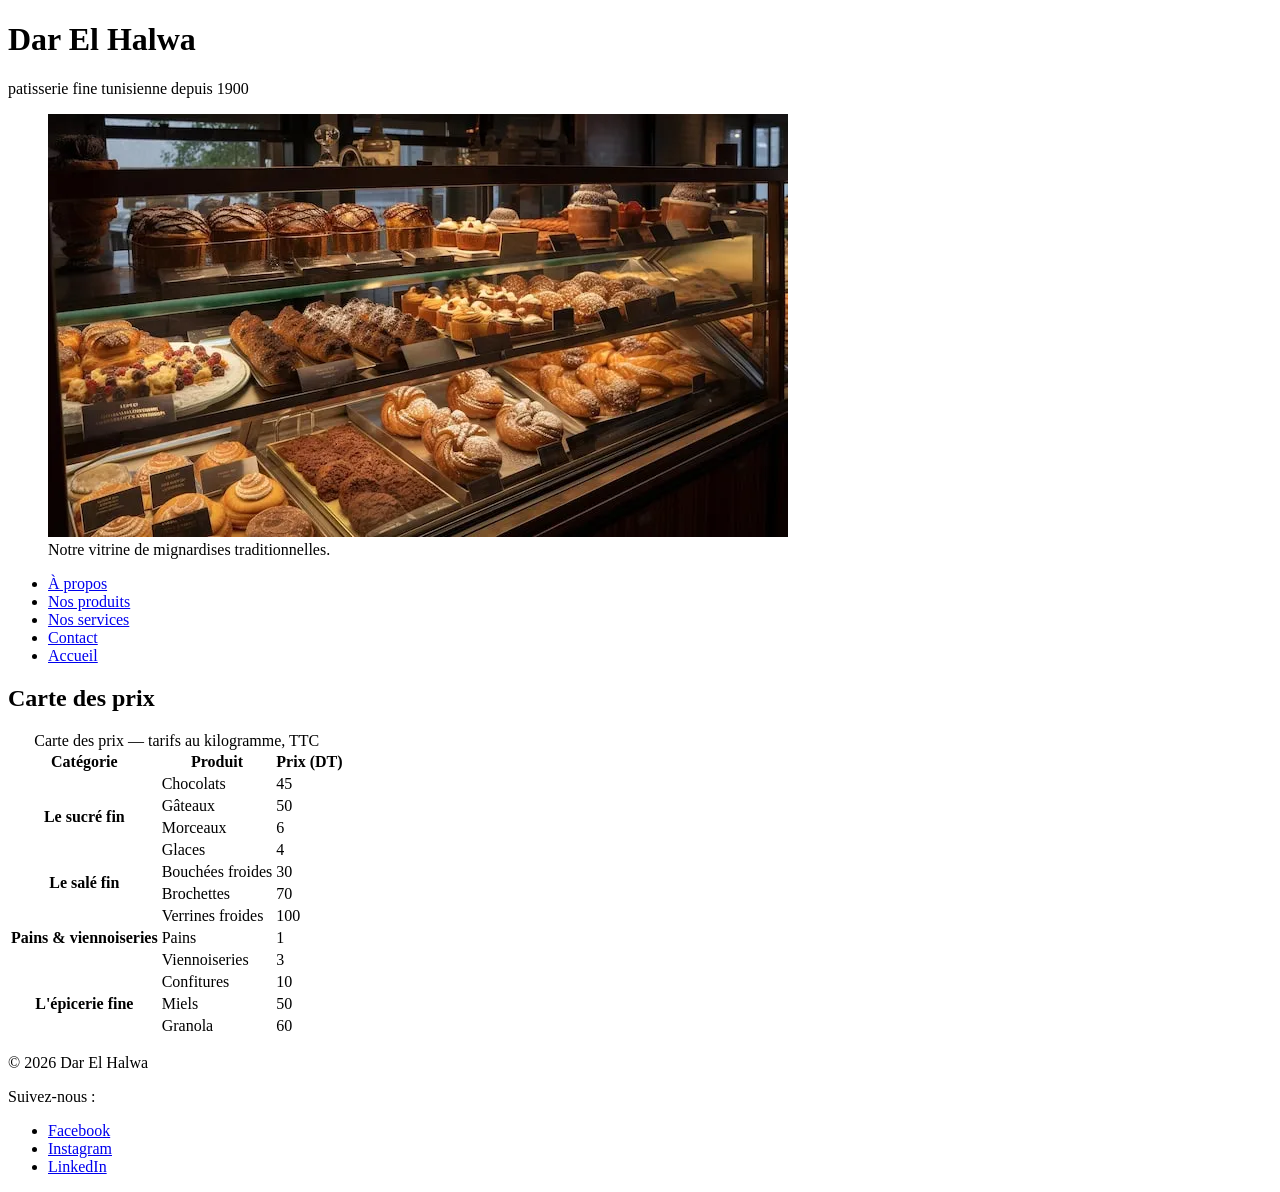
==== carte.html @ f9ee1fdd "Creer la page carte avec le tableu des prix" ====
<!DOCTYPE html>
<html lang="fr">
    <head>
        <meta charset="UTF-8">
        <meta name="viewport" content="width=device-width, initial-scale=1.0">
        <title>Carte de prix</title>
    </head>
    <body>
        <header>
            <h1>Dar El Halwa</h1>
            <p>patisserie fine tunisienne depuis 1900</p>
            <figure>
                <img src="images/patisserie.jpg" alt="Notre vitrine de mignardises traditionnelles.">
                <figcaption>Notre vitrine de mignardises traditionnelles.</figcaption>
            </figure>
        </header>
        <nav id="nav">
            <ul>
                <li><a href="index.html#apropos">À propos</a></li>
                <li><a href="index.html#products">Nos produits</a></li>
                <li><a href="index.html#services">Nos services</a></li>
                <li><a href="index.html#contact">Contact</a></li>
                <li><a href="index.html">Accueil</a></li>
            </ul>
        </nav>
        <main>
            <h2>Carte des prix</h2>

            <table>
                <caption>Carte des prix — tarifs au kilogramme, TTC</caption>
                
                <thead>
                    <tr>
                        <th scope="col">Catégorie</th>
                        <th scope="col">Produit</th>
                        <th scope="col">Prix (DT)</th>
                    </tr>
                </thead>

                <tbody>
                    <tr>
                        <th scope="rowgroup" rowspan="4">Le sucré fin</th>
                        <td>Chocolats</td>
                        <td>45</td>
                    </tr>
                    <tr>
                        <td>Gâteaux</td>
                        <td>50</td>
                    </tr>
                    <tr>
                        <td>Morceaux</td>
                        <td>6</td>
                    </tr>
                    <tr>
                        <td>Glaces</td>
                        <td>4</td>
                    </tr>

                    <tr>
                        <th scope="rowgroup" rowspan="2">Le salé fin</th>
                        <td>Bouchées froides</td>
                        <td>30</td>
                    </tr>
                    <tr>
                        <td>Brochettes</td>
                        <td>70</td>
                    </tr>

                    <tr>
                        <th scope="rowgroup" rowspan="3">Pains &amp; viennoiseries</th>
                        <td>Verrines froides</td>
                        <td>100</td>
                    </tr>
                    <tr>
                        <td>Pains</td>
                        <td>1</td>
                    </tr>
                    <tr>
                        <td>Viennoiseries</td>
                        <td>3</td>
                    </tr>

                    <tr>
                        <th scope="rowgroup" rowspan="3">L'épicerie fine</th>
                        <td>Confitures</td>
                        <td>10</td>
                    </tr>
                    <tr>
                        <td>Miels</td>
                        <td>50</td>
                    </tr>
                    <tr>
                        <td>Granola</td>
                        <td>60</td>
                    </tr>
                </tbody>
            </table>
        </main>
        <footer>
            <p>&copy; 2026 Dar El Halwa</p>
            <p>Suivez-nous :</p>
            <ul>
                <li><a href="https://www.facebook.com/darelhalwa" target="_blank" rel="noopener">Facebook</a></li>
                <li><a href="https://www.instagram.com/darelhalwa" target="_blank" rel="noopener">Instagram</a></li>
                <li><a href="https://www.linkedin.com/company/darelhalwa" target="_blank" rel="noopener">LinkedIn</a></li>
            </ul>
        </footer>
    </body>
</html>
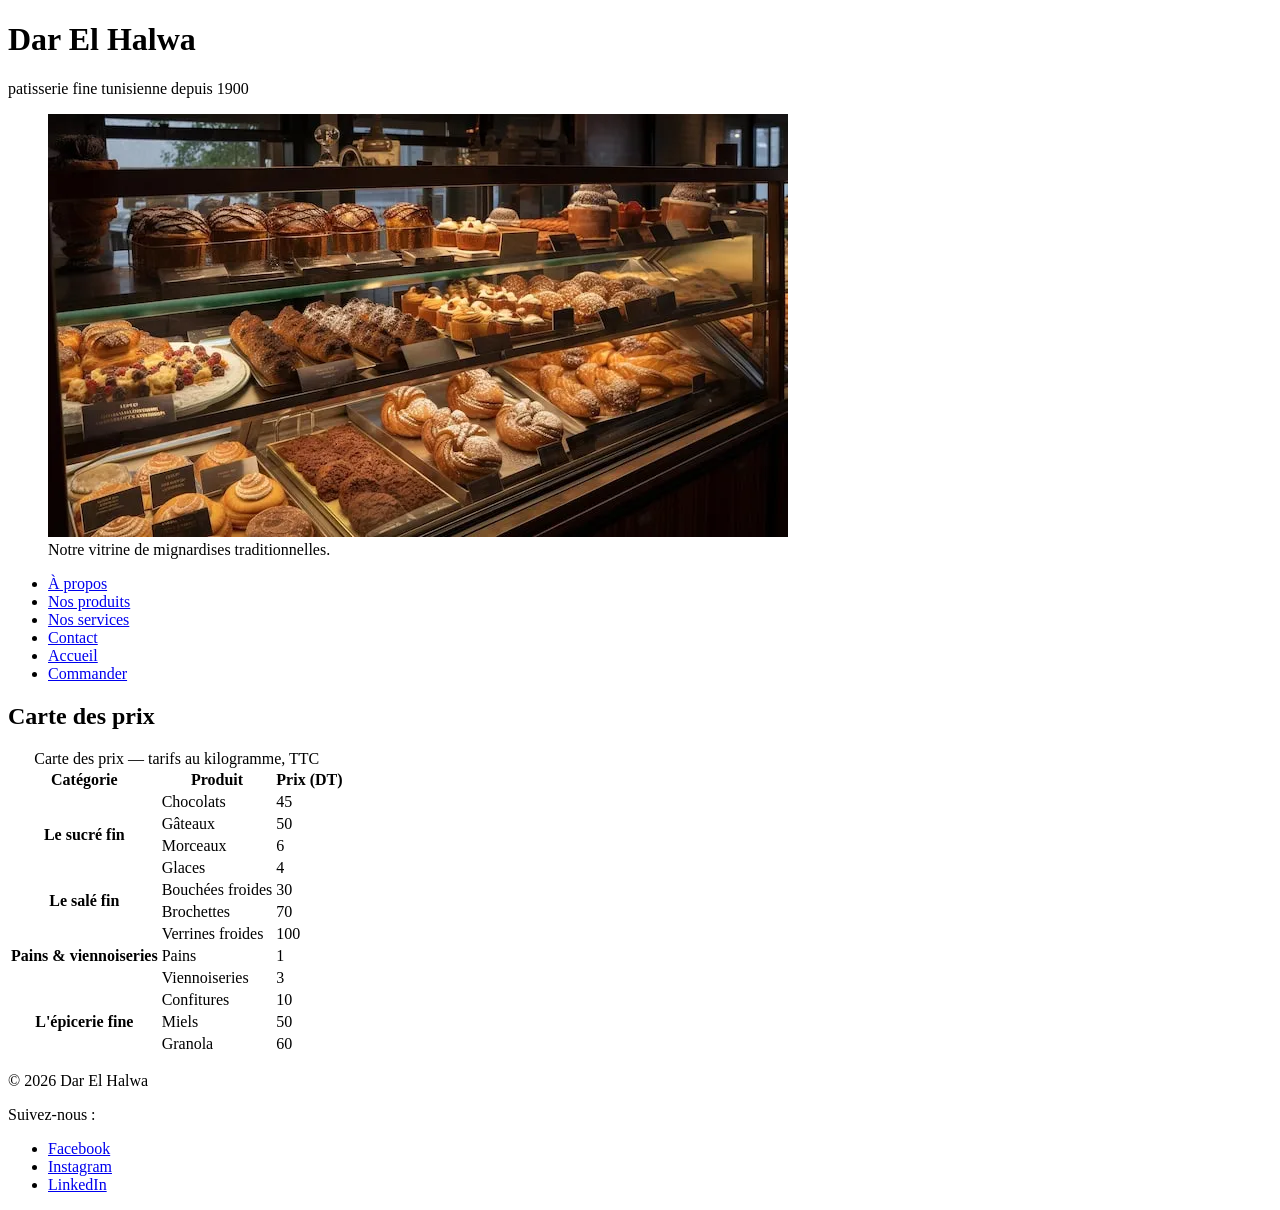
==== commit 2f5c8fe6: "etape 4 terminer" ====
--- a/carte.html
+++ b/carte.html
@@ -21,6 +21,7 @@
                 <li><a href="index.html#services">Nos services</a></li>
                 <li><a href="index.html#contact">Contact</a></li>
                 <li><a href="index.html">Accueil</a></li>
+                <li><a href="commande.html">Commander</a></li>
             </ul>
         </nav>
         <main>
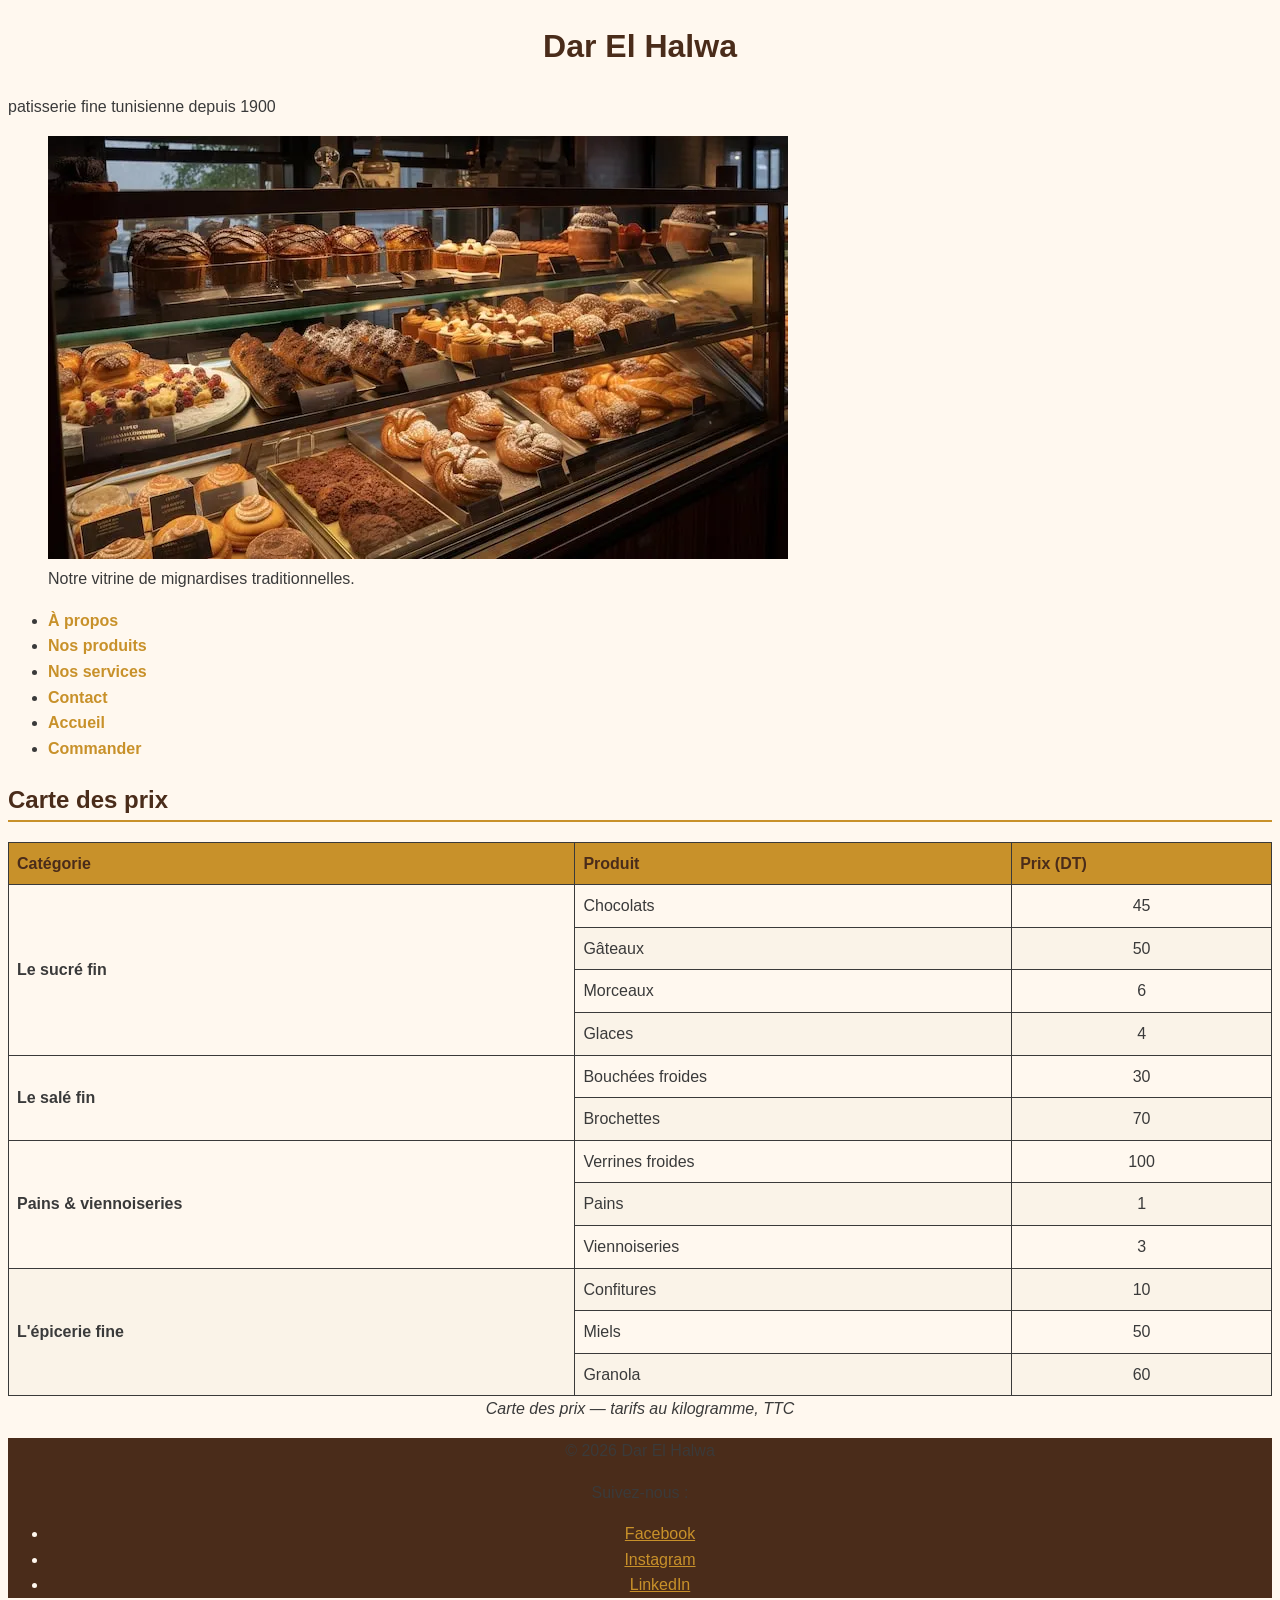
==== commit fe4345ad: "Ajouter la feulle de styles et la charte graphique" ====
--- a/carte.html
+++ b/carte.html
@@ -3,6 +3,7 @@
     <head>
         <meta charset="UTF-8">
         <meta name="viewport" content="width=device-width, initial-scale=1.0">
+        <link rel="stylesheet" href="css/style.css">
         <title>Carte de prix</title>
     </head>
     <body>
--- a/css/style.css
+++ b/css/style.css
@@ -0,0 +1,98 @@
+:root{
+    --miel:#c8912a;
+    --chocolat:#4a2c1a;
+    --creme:#fff8ef;
+    --pistache:#6b8e4e;
+    --gris-texte:#3a3a3a;
+    --espace:1rem;
+}
+*,*::before,*::after{
+    box-sizing:border-box;
+}
+body{
+    background-color:var(--creme);
+    color:var(--gris-texte);
+    font-family:Arial, Helvetica, sans-serif;
+    line-height:1.6;
+    font-size:1rem;
+}
+h1 {
+    color: var(--chocolat);
+    text-align: center;
+}
+p{
+    color:var(--gris-texte);
+}
+
+table {
+    width: 100%;
+    border-collapse: collapse;
+}
+thead{
+    background-color: var(--miel);
+    color: var(--chocolat);
+}
+th, td {
+    border: 1px solid var(--gris-texte);
+    padding: 8px;
+    text-align: left;
+}
+tbody tr td:last-child{
+    text-align: center;
+}
+tbody tr:nth-child(even) {
+    background-color: #faf3e8;
+}
+caption{
+    caption-side: bottom;
+    font-style: italic;
+}
+h2{
+    color:var(--chocolat);
+    border-bottom: 2px solid var(--miel);
+}
+nav a{
+    color:var(--chocolat);
+    font-weight:bold;
+    text-decoration:none;
+}
+strong{
+    color:var(--miel);
+}
+
+footer{
+    background-color:var(--chocolat);
+    color:var(--creme);
+    text-align:center;
+}
+p,li{
+    line-height:1.6;
+}
+#contact{
+    background-color:white;
+    margin-bottom:var(--espace)
+}
+.mise-en-avant{
+    font-size:1.2em;
+    font-style:italic;
+}
+a:link{
+    color:var(--miel);
+}
+a:visited{
+    color:var(--pistache);
+}
+a:hover{
+    text-decoration:underline;
+    color:var(--chocolat);
+}
+a:active{
+    color:var(--chocolat);
+}
+
+.carte-info{
+    width:400px;
+    padding:20px;
+    margin:30px auto;
+    border:2px solid var(--miel);
+}
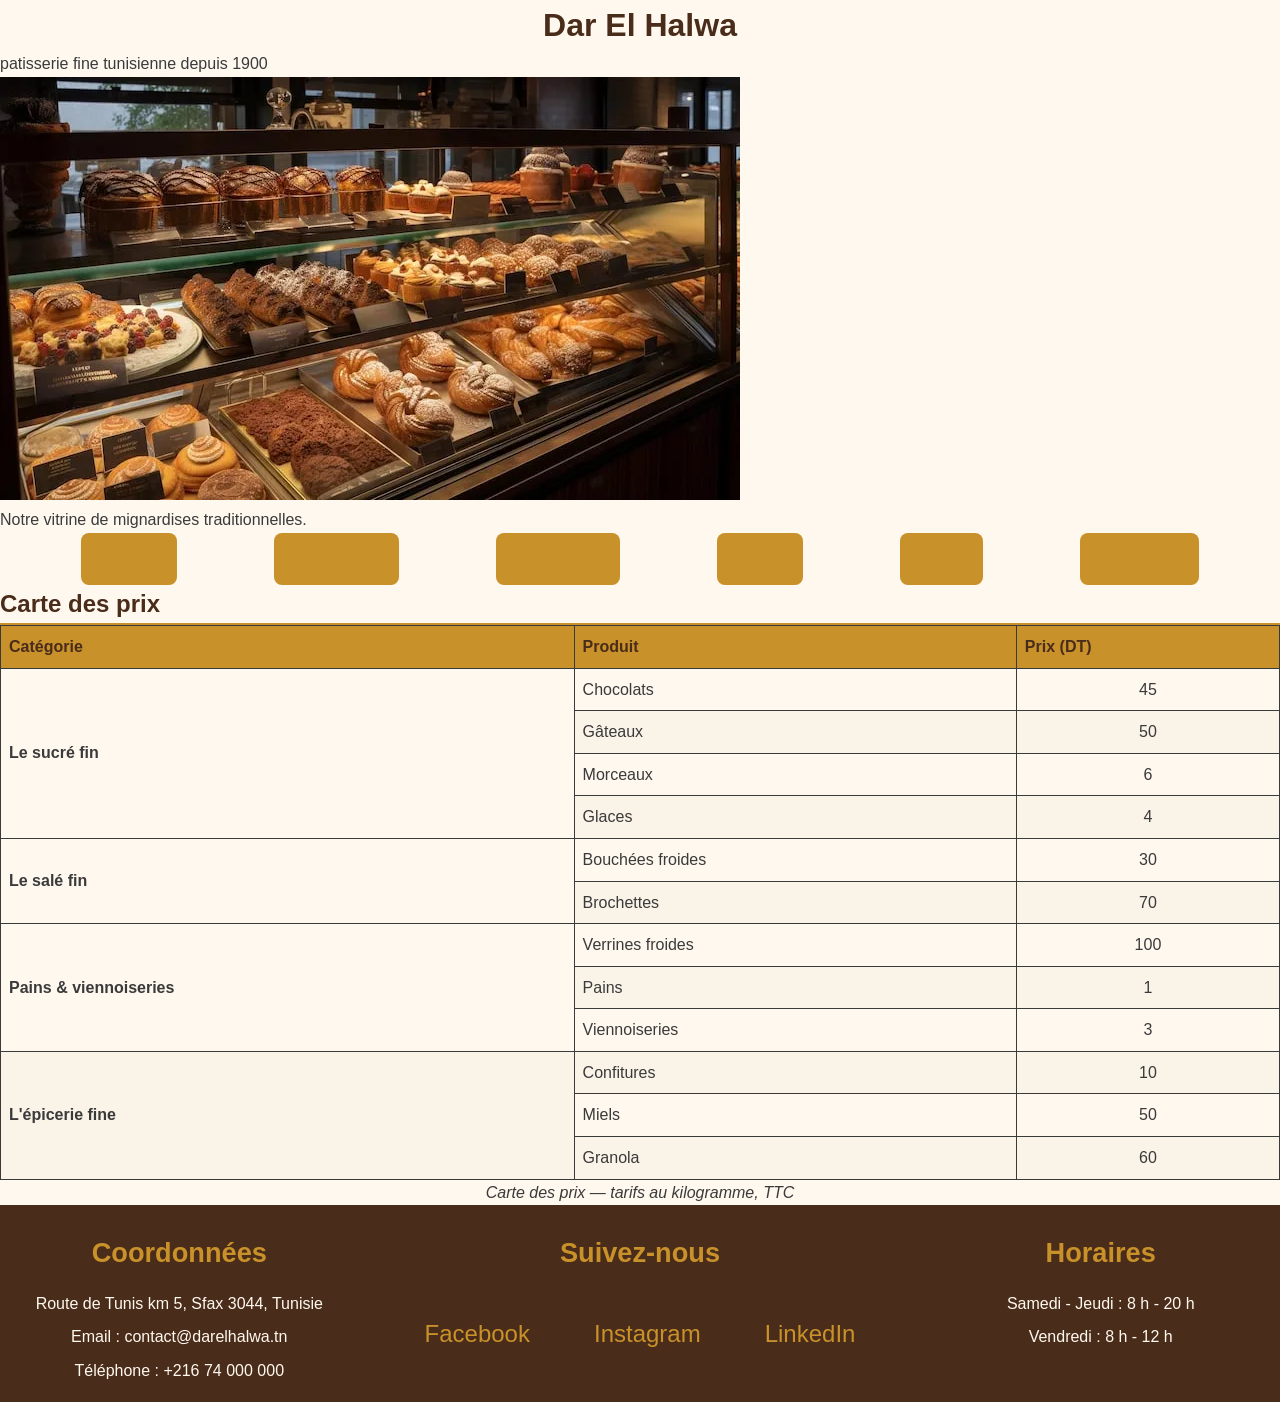
==== commit 48552622: "Etape 4 and my footer edit" ====
--- a/carte.html
+++ b/carte.html
@@ -1,111 +1,128 @@
 <!DOCTYPE html>
 <html lang="fr">
-    <head>
-        <meta charset="UTF-8">
-        <meta name="viewport" content="width=device-width, initial-scale=1.0">
-        <link rel="stylesheet" href="css/style.css">
-        <title>Carte de prix</title>
-    </head>
-    <body>
-        <header>
-            <h1>Dar El Halwa</h1>
-            <p>patisserie fine tunisienne depuis 1900</p>
-            <figure>
-                <img src="images/patisserie.jpg" alt="Notre vitrine de mignardises traditionnelles.">
-                <figcaption>Notre vitrine de mignardises traditionnelles.</figcaption>
-            </figure>
-        </header>
-        <nav id="nav">
+
+<head>
+    <meta charset="UTF-8">
+    <meta name="viewport" content="width=device-width, initial-scale=1.0">
+    <link rel="stylesheet" href="css/style.css">
+    <title>Carte de prix</title>
+</head>
+
+<body>
+    <header>
+        <h1>Dar El Halwa</h1>
+        <p>patisserie fine tunisienne depuis 1900</p>
+        <figure>
+            <img src="images/patisserie.jpg" alt="Notre vitrine de mignardises traditionnelles.">
+            <figcaption>Notre vitrine de mignardises traditionnelles.</figcaption>
+        </figure>
+    </header>
+    <nav id="nav">
+        <ul>
+            <li><a href="index.html#apropos">À propos</a></li>
+            <li><a href="index.html#products">Nos produits</a></li>
+            <li><a href="index.html#services">Nos services</a></li>
+            <li><a href="index.html#contact">Contact</a></li>
+            <li><a href="index.html">Accueil</a></li>
+            <li><a href="commande.html">Commander</a></li>
+        </ul>
+    </nav>
+    <main>
+        <h2>Carte des prix</h2>
+
+        <table>
+            <caption>Carte des prix — tarifs au kilogramme, TTC</caption>
+
+            <thead>
+                <tr>
+                    <th scope="col">Catégorie</th>
+                    <th scope="col">Produit</th>
+                    <th scope="col">Prix (DT)</th>
+                </tr>
+            </thead>
+
+            <tbody>
+                <tr>
+                    <th scope="rowgroup" rowspan="4">Le sucré fin</th>
+                    <td>Chocolats</td>
+                    <td>45</td>
+                </tr>
+                <tr>
+                    <td>Gâteaux</td>
+                    <td>50</td>
+                </tr>
+                <tr>
+                    <td>Morceaux</td>
+                    <td>6</td>
+                </tr>
+                <tr>
+                    <td>Glaces</td>
+                    <td>4</td>
+                </tr>
+
+                <tr>
+                    <th scope="rowgroup" rowspan="2">Le salé fin</th>
+                    <td>Bouchées froides</td>
+                    <td>30</td>
+                </tr>
+                <tr>
+                    <td>Brochettes</td>
+                    <td>70</td>
+                </tr>
+
+                <tr>
+                    <th scope="rowgroup" rowspan="3">Pains &amp; viennoiseries</th>
+                    <td>Verrines froides</td>
+                    <td>100</td>
+                </tr>
+                <tr>
+                    <td>Pains</td>
+                    <td>1</td>
+                </tr>
+                <tr>
+                    <td>Viennoiseries</td>
+                    <td>3</td>
+                </tr>
+
+                <tr>
+                    <th scope="rowgroup" rowspan="3">L'épicerie fine</th>
+                    <td>Confitures</td>
+                    <td>10</td>
+                </tr>
+                <tr>
+                    <td>Miels</td>
+                    <td>50</td>
+                </tr>
+                <tr>
+                    <td>Granola</td>
+                    <td>60</td>
+                </tr>
+            </tbody>
+        </table>
+    </main>
+    <footer>
+        <div class="Coordonnees">
+            <h3>Coordonnées</h3>
+            <p>Route de Tunis km 5, Sfax 3044, Tunisie</p>
+            <p>Email : contact@darelhalwa.tn</p>
+            <p>Téléphone : +216 74 000 000</p>
+        </div>
+
+        <div>
+            <h3>Suivez-nous</h3>
             <ul>
-                <li><a href="index.html#apropos">À propos</a></li>
-                <li><a href="index.html#products">Nos produits</a></li>
-                <li><a href="index.html#services">Nos services</a></li>
-                <li><a href="index.html#contact">Contact</a></li>
-                <li><a href="index.html">Accueil</a></li>
-                <li><a href="commande.html">Commander</a></li>
+                <li><a href="https://www.facebook.com/darelhalwa">Facebook</a></li>
+                <li><a href="https://www.instagram.com/darelhalwa">Instagram</a></li>
+                <li><a href="https://www.linkedin.com/company/darelhalwa">LinkedIn</a></li>
             </ul>
-        </nav>
-        <main>
-            <h2>Carte des prix</h2>
+        </div>
 
-            <table>
-                <caption>Carte des prix — tarifs au kilogramme, TTC</caption>
-                
-                <thead>
-                    <tr>
-                        <th scope="col">Catégorie</th>
-                        <th scope="col">Produit</th>
-                        <th scope="col">Prix (DT)</th>
-                    </tr>
-                </thead>
+        <div>
+            <h3>Horaires</h3>
+            <p>Samedi - Jeudi : 8 h - 20 h</p>
+            <p>Vendredi : 8 h - 12 h</p>
+        </div>
+    </footer>
+</body>
 
-                <tbody>
-                    <tr>
-                        <th scope="rowgroup" rowspan="4">Le sucré fin</th>
-                        <td>Chocolats</td>
-                        <td>45</td>
-                    </tr>
-                    <tr>
-                        <td>Gâteaux</td>
-                        <td>50</td>
-                    </tr>
-                    <tr>
-                        <td>Morceaux</td>
-                        <td>6</td>
-                    </tr>
-                    <tr>
-                        <td>Glaces</td>
-                        <td>4</td>
-                    </tr>
-
-                    <tr>
-                        <th scope="rowgroup" rowspan="2">Le salé fin</th>
-                        <td>Bouchées froides</td>
-                        <td>30</td>
-                    </tr>
-                    <tr>
-                        <td>Brochettes</td>
-                        <td>70</td>
-                    </tr>
-
-                    <tr>
-                        <th scope="rowgroup" rowspan="3">Pains &amp; viennoiseries</th>
-                        <td>Verrines froides</td>
-                        <td>100</td>
-                    </tr>
-                    <tr>
-                        <td>Pains</td>
-                        <td>1</td>
-                    </tr>
-                    <tr>
-                        <td>Viennoiseries</td>
-                        <td>3</td>
-                    </tr>
-
-                    <tr>
-                        <th scope="rowgroup" rowspan="3">L'épicerie fine</th>
-                        <td>Confitures</td>
-                        <td>10</td>
-                    </tr>
-                    <tr>
-                        <td>Miels</td>
-                        <td>50</td>
-                    </tr>
-                    <tr>
-                        <td>Granola</td>
-                        <td>60</td>
-                    </tr>
-                </tbody>
-            </table>
-        </main>
-        <footer>
-            <p>&copy; 2026 Dar El Halwa</p>
-            <p>Suivez-nous :</p>
-            <ul>
-                <li><a href="https://www.facebook.com/darelhalwa" target="_blank" rel="noopener">Facebook</a></li>
-                <li><a href="https://www.instagram.com/darelhalwa" target="_blank" rel="noopener">Instagram</a></li>
-                <li><a href="https://www.linkedin.com/company/darelhalwa" target="_blank" rel="noopener">LinkedIn</a></li>
-            </ul>
-        </footer>
-    </body>
 </html>
--- a/css/style.css
+++ b/css/style.css
@@ -1,98 +1,182 @@
-:root{
-    --miel:#c8912a;
-    --chocolat:#4a2c1a;
-    --creme:#fff8ef;
-    --pistache:#6b8e4e;
-    --gris-texte:#3a3a3a;
-    --espace:1rem;
+:root {
+    --miel: #c8912a;
+    --chocolat: #4a2c1a;
+    --creme: #fff8ef;
+    --pistache: #6b8e4e;
+    --gris-texte: #3a3a3a;
+    --espace: 1rem;
 }
-*,*::before,*::after{
-    box-sizing:border-box;
+
+*,
+*::before,
+*::after {
+    box-sizing: border-box;
+    margin: 0;
+    padding: 0;
 }
-body{
-    background-color:var(--creme);
-    color:var(--gris-texte);
-    font-family:Arial, Helvetica, sans-serif;
-    line-height:1.6;
-    font-size:1rem;
+
+li {
+    list-style-type: none;
 }
+
+body {
+    background-color: var(--creme);
+    color: var(--gris-texte);
+    font-family: Arial, Helvetica, sans-serif;
+    line-height: 1.6;
+    font-size: 1rem;
+}
+
 h1 {
     color: var(--chocolat);
     text-align: center;
 }
-p{
-    color:var(--gris-texte);
-}
+
 
 table {
     width: 100%;
     border-collapse: collapse;
 }
-thead{
+
+thead {
     background-color: var(--miel);
     color: var(--chocolat);
 }
-th, td {
+
+th,
+td {
     border: 1px solid var(--gris-texte);
     padding: 8px;
     text-align: left;
 }
-tbody tr td:last-child{
+
+tbody tr td:last-child {
     text-align: center;
 }
+
 tbody tr:nth-child(even) {
     background-color: #faf3e8;
 }
-caption{
+
+caption {
     caption-side: bottom;
     font-style: italic;
 }
-h2{
-    color:var(--chocolat);
+
+h2 {
+    color: var(--chocolat);
     border-bottom: 2px solid var(--miel);
 }
-nav a{
-    color:var(--chocolat);
-    font-weight:bold;
-    text-decoration:none;
-}
-strong{
-    color:var(--miel);
+
+nav a {
+    color: var(--chocolat);
+    font-weight: bold;
+    text-decoration: none;
+    display: block;
+    padding: 13px;
+    border-radius: 8px;
+    background-color: var(--miel);
 }
 
-footer{
-    background-color:var(--chocolat);
-    color:var(--creme);
-    text-align:center;
-}
-p,li{
-    line-height:1.6;
-}
-#contact{
-    background-color:white;
-    margin-bottom:var(--espace)
-}
-.mise-en-avant{
-    font-size:1.2em;
-    font-style:italic;
-}
-a:link{
-    color:var(--miel);
-}
-a:visited{
-    color:var(--pistache);
-}
-a:hover{
-    text-decoration:underline;
-    color:var(--chocolat);
-}
-a:active{
-    color:var(--chocolat);
+nav ul {
+    display: flex;
+    justify-content: space-evenly;
+    flex-wrap: wrap;
+    align-items: center;
+    gap: var(--espace);
 }
 
-.carte-info{
-    width:400px;
-    padding:20px;
-    margin:30px auto;
-    border:2px solid var(--miel);
+strong {
+    color: var(--miel);
+}
+
+
+p,
+li {
+    line-height: 1.6;
+}
+
+#contact {
+    background-color: white;
+    margin-bottom: var(--espace)
+}
+
+.mise-en-avant {
+    font-size: 1.2em;
+    font-style: italic;
+}
+
+a:link {
+    color: var(--miel);
+}
+
+a:visited {
+    color: var(--pistache);
+}
+
+a:hover {
+    text-decoration: underline;
+    color: var(--chocolat);
+}
+
+a:active {
+    color: var(--chocolat);
+}
+
+.carte-info {
+    width: 400px;
+    padding: 20px;
+    margin: 30px auto;
+    border: 2px solid var(--miel);
+}
+
+
+
+
+
+
+
+
+
+
+footer {
+    background-color: var(--chocolat);
+    color: var(--creme);
+    text-align: center;
+    display: flex;
+    gap: calc(var(--espace) * 2);
+}
+
+footer div {
+    flex: 1;
+    padding: 10px;
+}
+
+footer h3 {
+    margin: var(--espace);
+    color: var(--miel);
+    font-size: 1.7rem;
+}
+
+footer p {
+    margin: calc(var(--espace)/2);
+}
+
+footer ul {
+    display: flex;
+    justify-content: center;
+    gap: var(--espace);
+}
+
+
+footer a {
+    display: inline-block;
+    margin: calc(var(--espace)/2);
+    padding: calc(var(--espace));
+    text-decoration: none;
+    font-size: 1.5rem;
+}
+
+footer a:hover {
+    color: var(--pistache);
 }
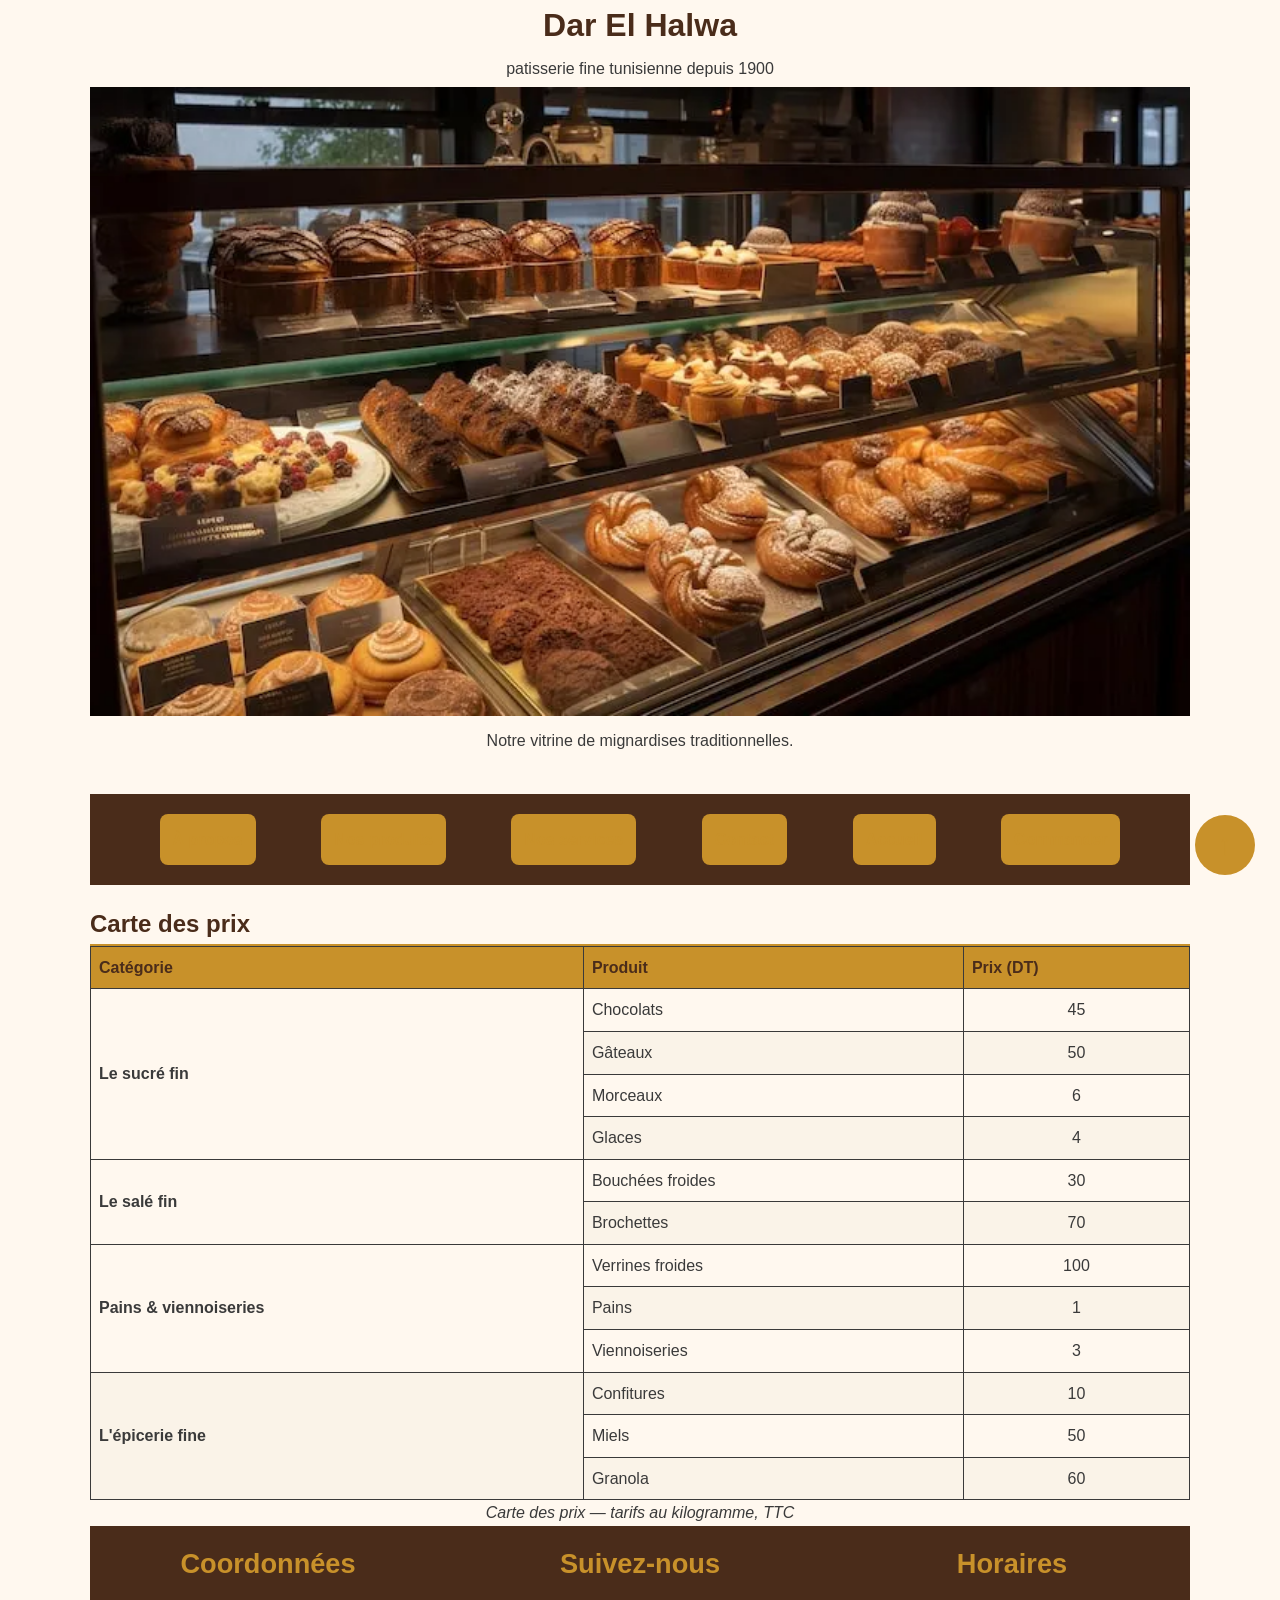
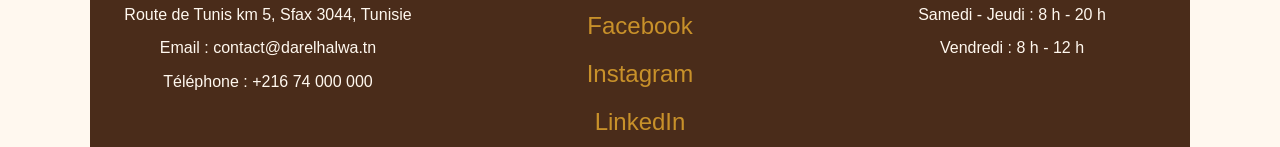
==== commit c8e8a66b: "a big mess" ====
--- a/carte.html
+++ b/carte.html
@@ -28,77 +28,79 @@
         </ul>
     </nav>
     <main>
+        <div class="retour"><a href="#nav">&#8593;</a></div>
         <h2>Carte des prix</h2>
+        <div class="table-container">
+            <table>
+                <caption>Carte des prix — tarifs au kilogramme, TTC</caption>
 
-        <table>
-            <caption>Carte des prix — tarifs au kilogramme, TTC</caption>
+                <thead>
+                    <tr>
+                        <th scope="col">Catégorie</th>
+                        <th scope="col">Produit</th>
+                        <th scope="col">Prix (DT)</th>
+                    </tr>
+                </thead>
 
-            <thead>
-                <tr>
-                    <th scope="col">Catégorie</th>
-                    <th scope="col">Produit</th>
-                    <th scope="col">Prix (DT)</th>
-                </tr>
-            </thead>
+                <tbody>
+                    <tr>
+                        <th scope="rowgroup" rowspan="4">Le sucré fin</th>
+                        <td>Chocolats</td>
+                        <td>45</td>
+                    </tr>
+                    <tr>
+                        <td>Gâteaux</td>
+                        <td>50</td>
+                    </tr>
+                    <tr>
+                        <td>Morceaux</td>
+                        <td>6</td>
+                    </tr>
+                    <tr>
+                        <td>Glaces</td>
+                        <td>4</td>
+                    </tr>
 
-            <tbody>
-                <tr>
-                    <th scope="rowgroup" rowspan="4">Le sucré fin</th>
-                    <td>Chocolats</td>
-                    <td>45</td>
-                </tr>
-                <tr>
-                    <td>Gâteaux</td>
-                    <td>50</td>
-                </tr>
-                <tr>
-                    <td>Morceaux</td>
-                    <td>6</td>
-                </tr>
-                <tr>
-                    <td>Glaces</td>
-                    <td>4</td>
-                </tr>
+                    <tr>
+                        <th scope="rowgroup" rowspan="2">Le salé fin</th>
+                        <td>Bouchées froides</td>
+                        <td>30</td>
+                    </tr>
+                    <tr>
+                        <td>Brochettes</td>
+                        <td>70</td>
+                    </tr>
 
-                <tr>
-                    <th scope="rowgroup" rowspan="2">Le salé fin</th>
-                    <td>Bouchées froides</td>
-                    <td>30</td>
-                </tr>
-                <tr>
-                    <td>Brochettes</td>
-                    <td>70</td>
-                </tr>
+                    <tr>
+                        <th scope="rowgroup" rowspan="3">Pains &amp; viennoiseries</th>
+                        <td>Verrines froides</td>
+                        <td>100</td>
+                    </tr>
+                    <tr>
+                        <td>Pains</td>
+                        <td>1</td>
+                    </tr>
+                    <tr>
+                        <td>Viennoiseries</td>
+                        <td>3</td>
+                    </tr>
 
-                <tr>
-                    <th scope="rowgroup" rowspan="3">Pains &amp; viennoiseries</th>
-                    <td>Verrines froides</td>
-                    <td>100</td>
-                </tr>
-                <tr>
-                    <td>Pains</td>
-                    <td>1</td>
-                </tr>
-                <tr>
-                    <td>Viennoiseries</td>
-                    <td>3</td>
-                </tr>
-
-                <tr>
-                    <th scope="rowgroup" rowspan="3">L'épicerie fine</th>
-                    <td>Confitures</td>
-                    <td>10</td>
-                </tr>
-                <tr>
-                    <td>Miels</td>
-                    <td>50</td>
-                </tr>
-                <tr>
-                    <td>Granola</td>
-                    <td>60</td>
-                </tr>
-            </tbody>
-        </table>
+                    <tr>
+                        <th scope="rowgroup" rowspan="3">L'épicerie fine</th>
+                        <td>Confitures</td>
+                        <td>10</td>
+                    </tr>
+                    <tr>
+                        <td>Miels</td>
+                        <td>50</td>
+                    </tr>
+                    <tr>
+                        <td>Granola</td>
+                        <td>60</td>
+                    </tr>
+                </tbody>
+            </table>
+        </div>
     </main>
     <footer>
         <div class="Coordonnees">
--- a/css/style.css
+++ b/css/style.css
@@ -25,18 +25,52 @@
     font-family: Arial, Helvetica, sans-serif;
     line-height: 1.6;
     font-size: 1rem;
-}
-
-h1 {
-    color: var(--chocolat);
-    text-align: center;
-}
-
-
-table {
+    display: grid;
+    grid-template-areas:
+        "entete"
+        "navigation"
+        "contenu"
+        "pied";
+    grid-template-rows: auto auto 1fr auto;
+    min-height: 100vh;
+    max-width: 1100px;
+    margin: auto;
+}
+main .retour {
+    position: fixed;
+    right: 25px;
+    bottom: 25px;
+    width: 60px;
+    height: 60px;
+    background: var(--miel);
+    border-radius: 50%;
+
+}
+main .retour a {
+    width: 100%;
+    height: 100%;
+    display: flex;
+    justify-content: center ;
+    align-items: center;
+    text-decoration: none;
+    font-size: 2rem;
+}
+
+.table-container {
+    width: 100%;
+    max-width: 100%;
+    min-width: 0;
+    overflow-x: auto;
+}
+
+.table-container table {
+    min-width: 400px;
     width: 100%;
     border-collapse: collapse;
 }
+
+
+
 
 thead {
     background-color: var(--miel);
@@ -63,21 +97,63 @@
     font-style: italic;
 }
 
-h2 {
-    color: var(--chocolat);
-    border-bottom: 2px solid var(--miel);
-}
-
-nav a {
-    color: var(--chocolat);
-    font-weight: bold;
-    text-decoration: none;
-    display: block;
-    padding: 13px;
-    border-radius: 8px;
-    background-color: var(--miel);
-}
-
+strong {
+    color: var(--miel);
+}
+
+
+p,
+li {
+    line-height: 1.6;
+}
+
+a:link {
+    color: var(--miel);
+}
+
+a:visited {
+    color: var(--pistache);
+}
+
+a:hover {
+    text-decoration: underline;
+    color: var(--chocolat);
+}
+
+a:active {
+    color: var(--chocolat);
+}
+/* Start Header */
+header{
+    grid-area: entete;
+    text-align: center;
+}
+header h1 {
+    color: var(--chocolat);
+}
+
+header p{
+    margin: 5px;
+}
+header figure{
+
+}
+header figure img{
+    width: 100%;
+}
+header figure figcaption{
+    margin: 5px 0 20px;
+}
+
+/* Finish Header */
+/* Start nav */
+
+nav{
+    grid-area: navigation;
+    margin: 20px 0;
+    padding: 20px;
+    background-color: var(--chocolat);
+}
 nav ul {
     display: flex;
     justify-content: space-evenly;
@@ -85,71 +161,166 @@
     align-items: center;
     gap: var(--espace);
 }
-
-strong {
-    color: var(--miel);
-}
-
-
-p,
-li {
-    line-height: 1.6;
-}
-
-#contact {
-    background-color: white;
-    margin-bottom: var(--espace)
-}
-
-.mise-en-avant {
+nav a {
+    color: var(--chocolat);
+    font-weight: bold;
+    text-decoration: none;
+    display: block;
+    padding: 13px;
+    border-radius: 8px;
+    background-color: var(--miel);
+}
+
+/* Finish nav */
+/* Start Main Index */
+
+main {
+    grid-area: contenu;
+}
+h2 {
+    color: var(--chocolat);
+    border-bottom: 2px solid var(--miel);
+}
+
+/* Start apropos */
+main .apropos {
+    padding: 10px;
+    margin: 0 0 10px 0;
+}
+
+main .apropos h2 {
+    text-align: center;
+    padding: 10px;
+    margin: 20px;
+}
+main .apropos .mise-en-avant {
     font-size: 1.2em;
     font-style: italic;
 }
 
-a:link {
-    color: var(--miel);
-}
-
-a:visited {
-    color: var(--pistache);
-}
-
-a:hover {
-    text-decoration: underline;
-    color: var(--chocolat);
-}
-
-a:active {
-    color: var(--chocolat);
-}
-
-.carte-info {
-    width: 400px;
-    padding: 20px;
-    margin: 30px auto;
-    border: 2px solid var(--miel);
-}
-
-
-
-
-
-
-
-
-
-
+
+main .apropos>a {
+    display: block;
+    width: fit-content;
+    padding: 20px;
+    margin: 20px auto 0;
+}
+
+/* Finish apropos */
+
+/* Start Product */
+main .products {
+    padding: 10px;
+    margin: 0 0 10px 0;
+}
+
+main .products h2 {
+    text-align: center;
+    padding: 10px;
+    margin: 20px;
+}
+
+main .products .grille-produits {
+    display: grid;
+    grid-template-columns: 1fr;
+    gap: 1.5rem;
+    list-style: none;
+}
+
+main .products .grille-produits .carte {
+    display: flex;
+    flex-direction: column;
+    background-color: #fff;
+    padding: 20px;
+    border: 1px solid var(--miel);
+    border-radius: 20px;
+    box-shadow: 0 2px 8px rgba(0, 0, 0, 0.3);
+
+}
+
+main .products .grille-produits .carte .prix {
+    margin-top: auto;
+}
+
+main .products>a {
+    display: block;
+    width: fit-content;
+    padding: 20px;
+    margin: 20px auto 0;
+}
+
+
+/* Finish Product */
+
+/* Start services */
+main .services {
+    padding: 10px;
+    margin: 0 0 10px 0;
+}
+
+main .services h2 {
+    text-align: center;
+    padding: 10px;
+    margin: 20px;
+}
+
+main .services>a {
+    display: block;
+    width: fit-content;
+    padding: 20px;
+    margin: 20px auto 0;
+}
+
+/* Finish services */
+
+/* Start temoignages */
+main .temoignages {
+    padding: 10px;
+    margin: 0 0 10px 0;
+}
+
+main .temoignages h2 {
+    text-align: center;
+    padding: 10px;
+    margin: 20px;
+}
+
+main .temoignages video {
+    display: block;
+    margin: 20px auto;
+    max-width: 50%;
+}
+
+main .temoignages audio {
+    display: block;
+    margin: 20px auto;
+    max-width: 50%;
+    }
+
+main .temoignages>a {
+    display: block;
+    width: fit-content;
+    padding: 20px;
+    margin: 20px auto 0;
+}
+
+/* Finish temoignages */
+
+/* Finish Main Index */
+
+/* footer start  */
 footer {
+    grid-area: pied;
     background-color: var(--chocolat);
     color: var(--creme);
     text-align: center;
     display: flex;
-    gap: calc(var(--espace) * 2);
+    flex-direction: column;
+    gap: calc(var(--espace));
 }
 
 footer div {
     flex: 1;
-    padding: 10px;
 }
 
 footer h3 {
@@ -164,19 +335,33 @@
 
 footer ul {
     display: flex;
-    justify-content: center;
-    gap: var(--espace);
+    flex-direction: column  ;
 }
 
 
 footer a {
     display: inline-block;
-    margin: calc(var(--espace)/2);
-    padding: calc(var(--espace));
+    padding: 5px;
     text-decoration: none;
     font-size: 1.5rem;
 }
 
 footer a:hover {
     color: var(--pistache);
+}
+
+/* footer finish */
+
+@media (min-width: 768px) {
+    main .products .grille-produits {
+        grid-template-columns: repeat(2, 1fr);
+    }
+    footer{
+        flex-direction: row;
+    }
+}
+@media (min-width: 1024px) {
+    main .products .grille-produits {
+        grid-template-columns: repeat(3, 1fr);
+    }
 }
